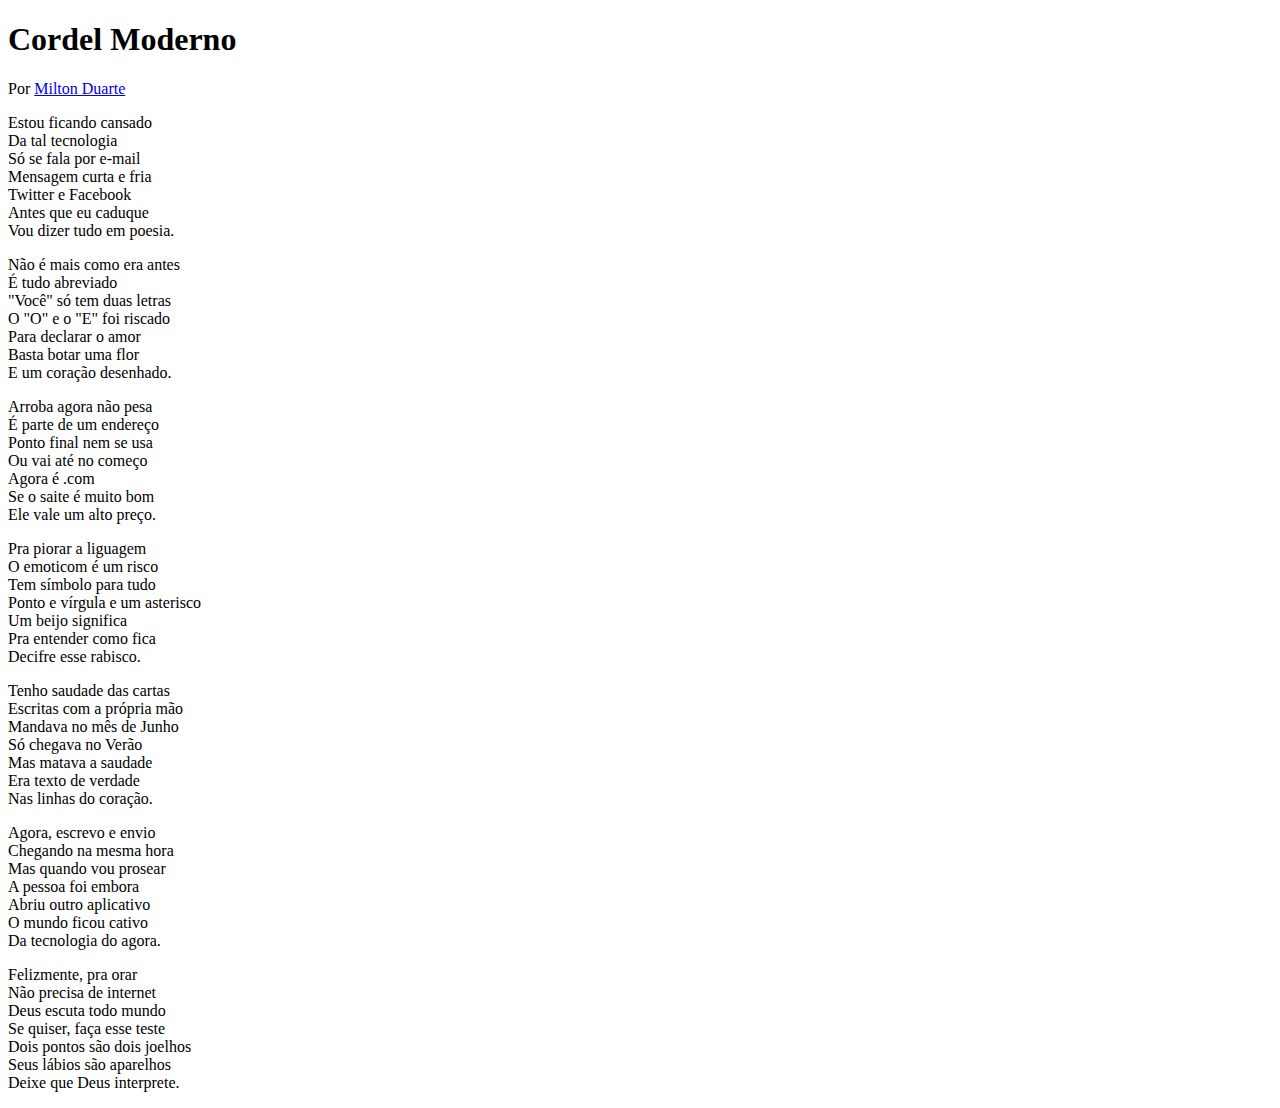
==== Desafios/d012/index.html @ ac15edf5 "update" ====
<!DOCTYPE html>
<html lang="pt-br">
<head>
    <meta charset="UTF-8">
    <meta http-equiv="X-UA-Compatible" content="IE=edge">
    <meta name="viewport" content="width=device-width, initial-scale=1.0">
    <link rel="stylesheet" href="estilo/style.css">
    <title>Cordel Moderno</title>
</head>
<body>
    <header>
        <h1>Cordel Moderno</h1>
        <p>Por <a href="https://www.recantodasletras.com.br/poesias/3186743" target="_blank">Milton Duarte</a></p>
    </header>

    <main>
        <section>
                <p>
                    Estou ficando cansado<br>
                    Da tal tecnologia<br>
                    Só se fala por e-mail<br>
                    Mensagem curta e fria<br>
                    Twitter e Facebook<br>
                    Antes que eu caduque<br>
                    Vou dizer tudo em poesia.
                </p>
        </section>

        <section>
                <p>
                    Não é mais como era antes<br>
                    É tudo abreviado<br>
                    "Você" só tem duas letras<br>
                    O "O" e o "E" foi riscado<br>
                    Para declarar o amor<br>
                    Basta botar uma flor<br>
                    E um coração desenhado.
                </p>
        </section>

        <section>
                <p>
                    Arroba agora não pesa<br>
                    É parte de um endereço<br>
                    Ponto final nem se usa<br>
                    Ou vai até no começo<br>
                    Agora é .com<br>
                    Se o saite é muito bom<br>
                    Ele vale um alto preço.
                </p>

                <p>
                    Pra piorar a liguagem<br>
                    O emoticom é um risco<br>
                    Tem símbolo para tudo<br>
                    Ponto e vírgula e um asterisco<br>
                    Um beijo significa<br>
                    Pra entender como fica<br>
                    Decifre esse rabisco.
                </p>
        </section>

        <section>
                <p>
                    Tenho saudade das cartas<br>
                    Escritas com a própria mão<br>
                    Mandava no mês de Junho<br>
                    Só chegava no Verão<br>
                    Mas matava a saudade<br>
                    Era texto de verdade<br>
                    Nas linhas do coração.
                </p>
        </section>
            <p>
                Agora, escrevo e envio<br>
                Chegando na mesma hora<br>
                Mas quando vou prosear<br>
                A pessoa foi embora<br>
                Abriu outro aplicativo<br>
                O mundo ficou cativo<br>
                Da tecnologia do agora.
            </p>

            <p>
                Felizmente, pra orar<br>
                Não precisa de internet<br>
                Deus escuta todo mundo<br>
                Se quiser, faça esse teste<br>
                Dois pontos são dois joelhos<br>
                Seus lábios são aparelhos<br>
                Deixe que Deus interprete.
            </p>
    </main>
</body>
</html>
---- Desafios/d012/estilo/style.css ----
@charset "UTF-*";
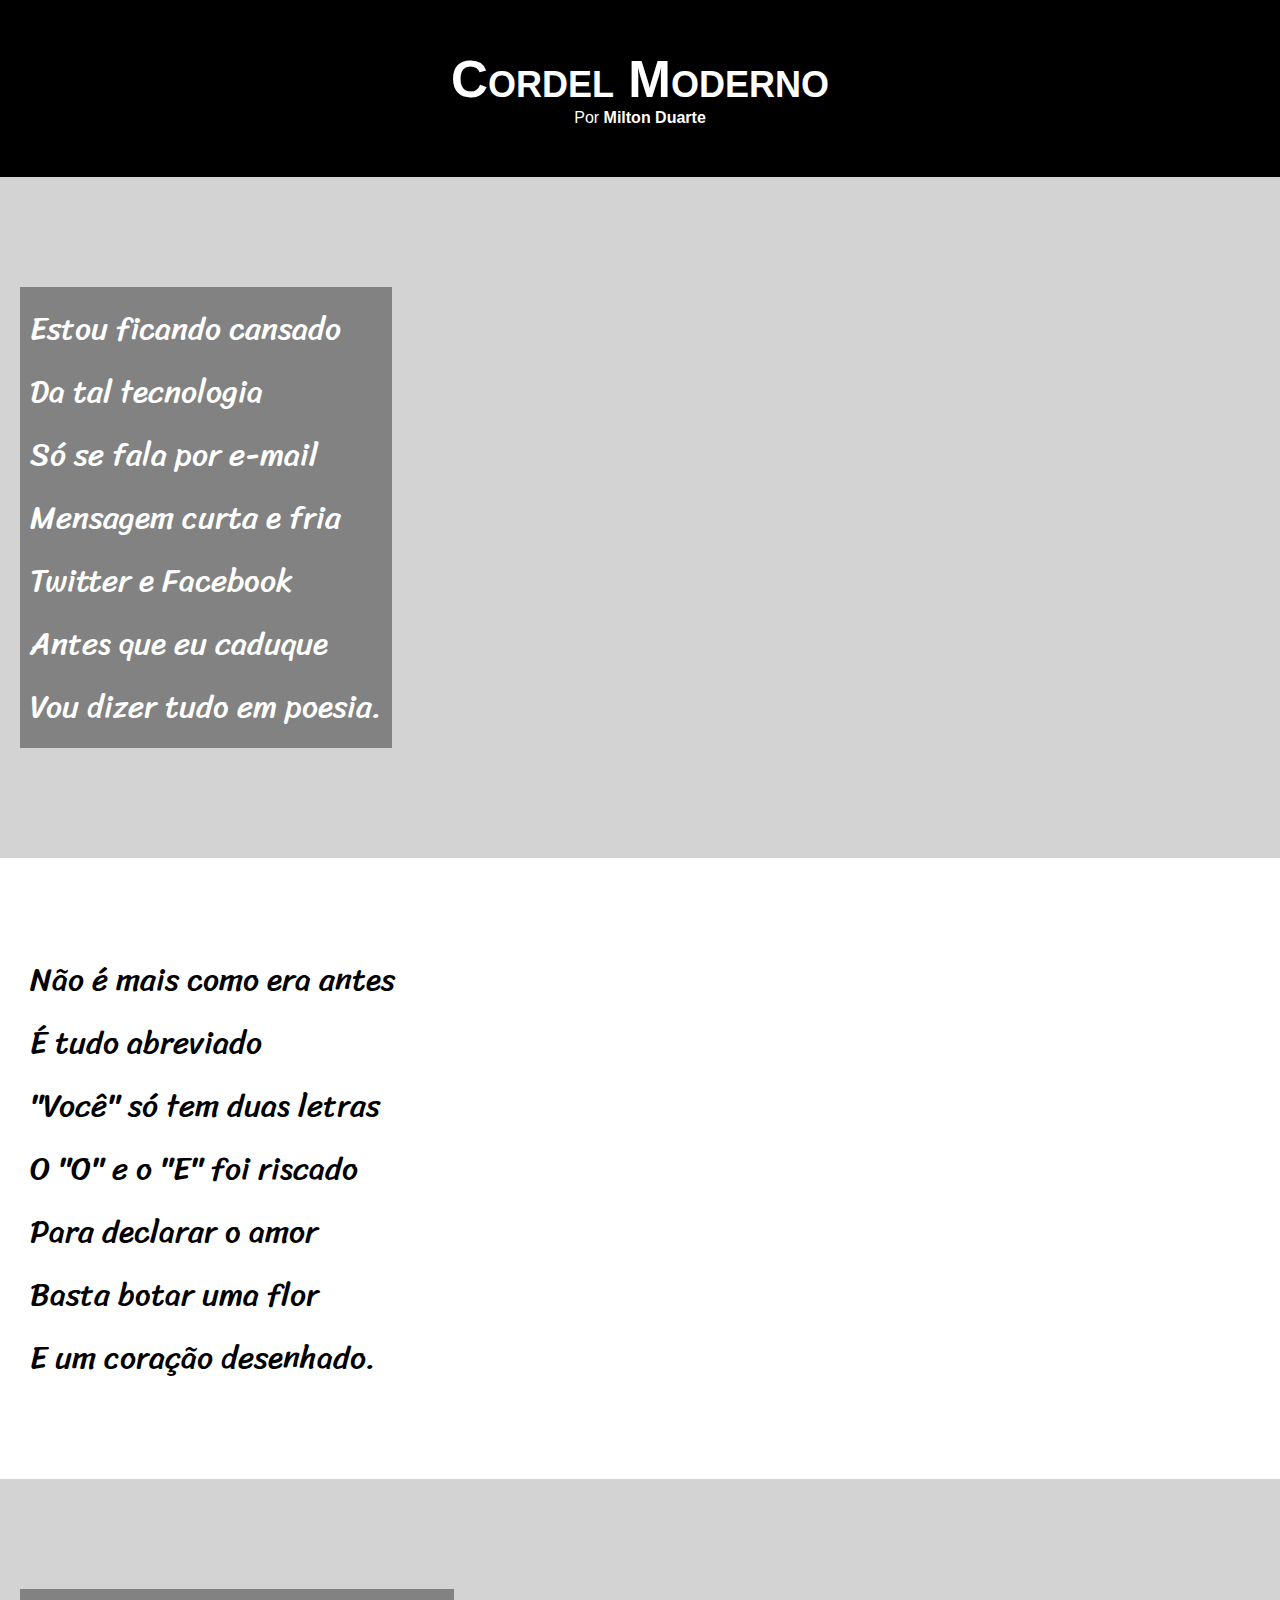
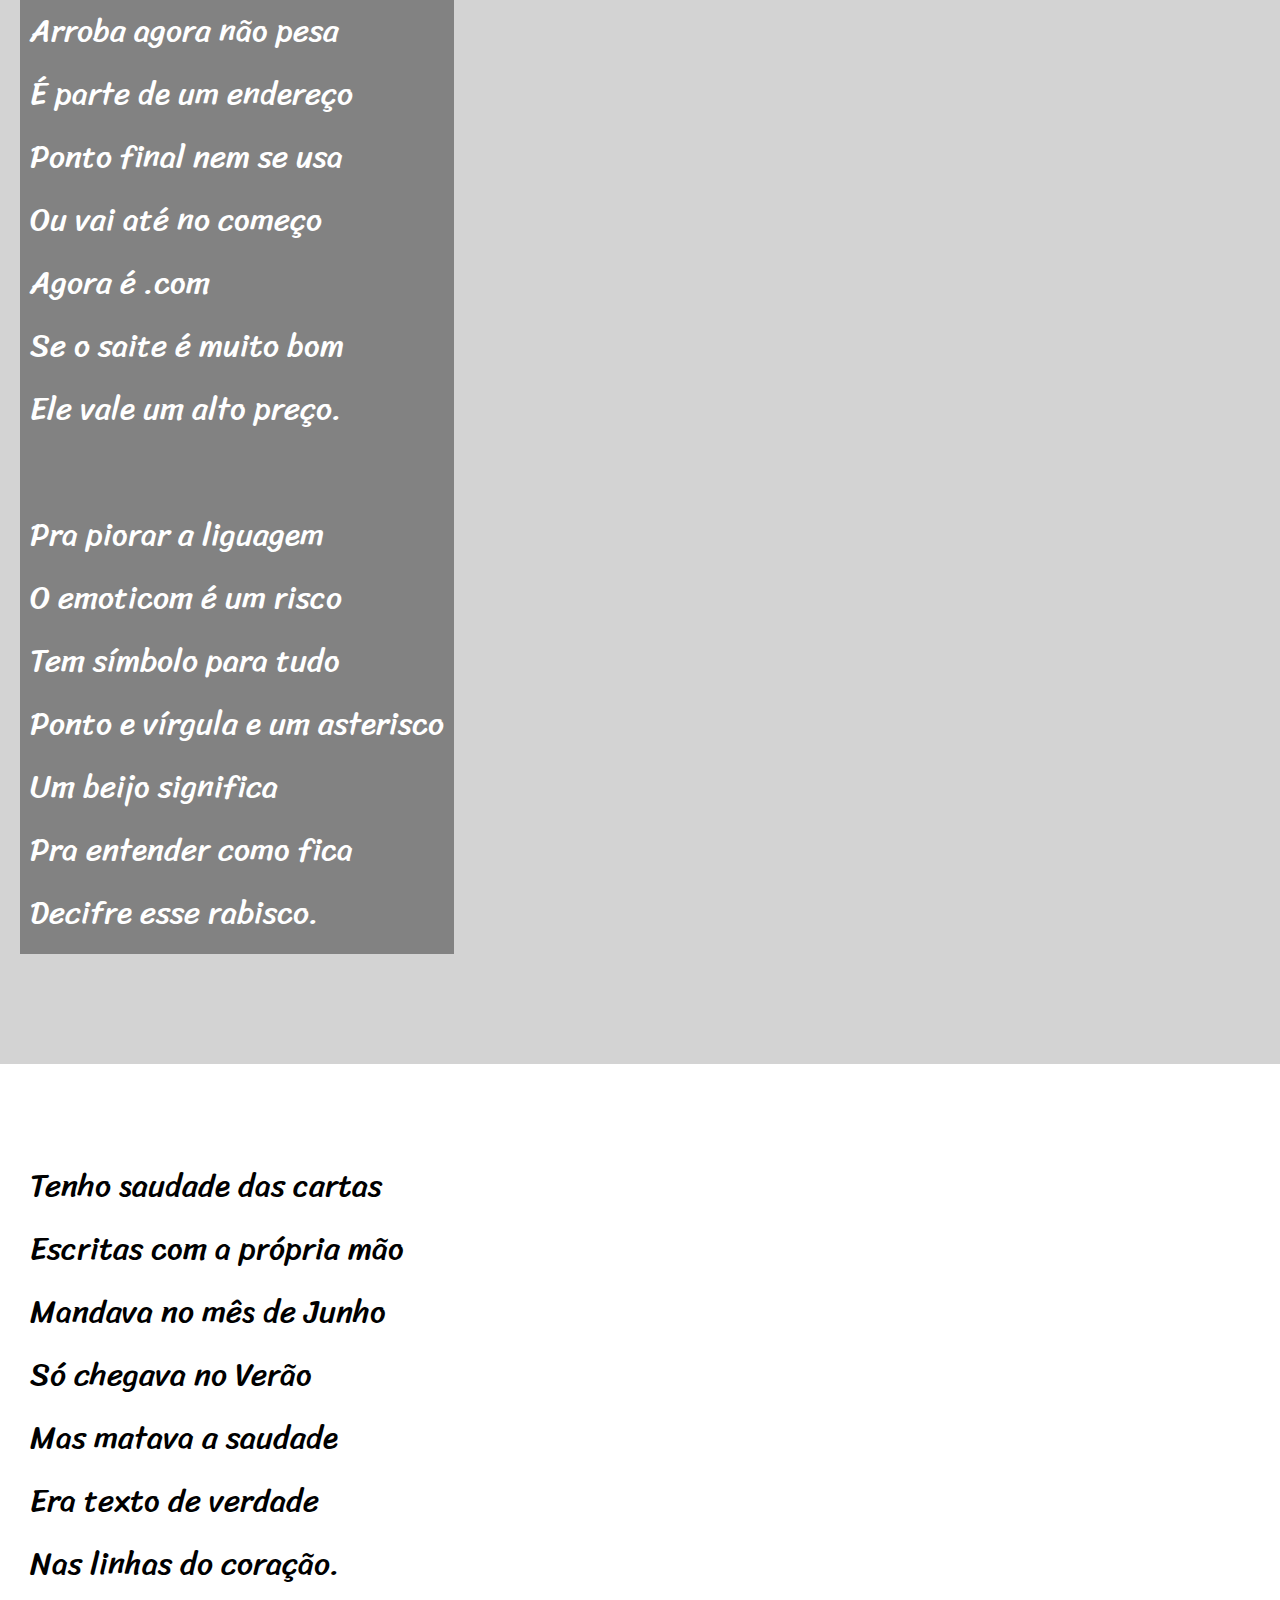
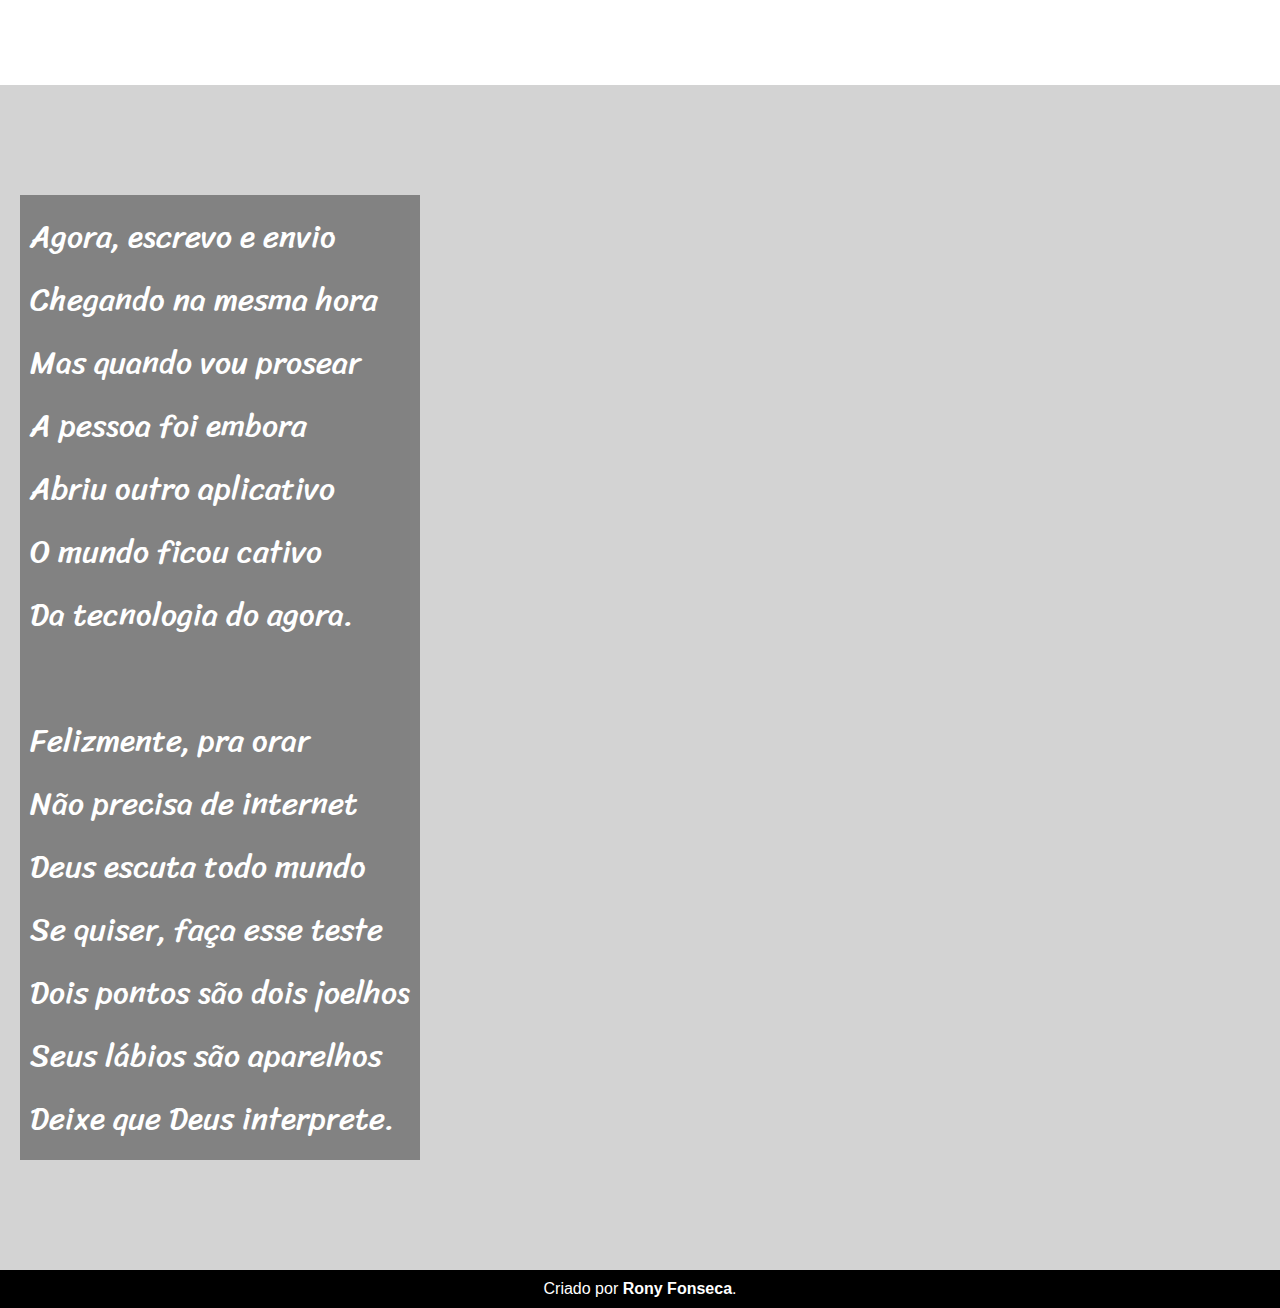
==== commit 96006ace: "update" ====
--- a/Desafios/d012/index.html
+++ b/Desafios/d012/index.html
@@ -14,7 +14,7 @@
     </header>
 
     <main>
-        <section>
+        <section class="imagem">
                 <p>
                     Estou ficando cansado<br>
                     Da tal tecnologia<br>
@@ -26,7 +26,7 @@
                 </p>
         </section>
 
-        <section>
+        <section class="normal">
                 <p>
                     Não é mais como era antes<br>
                     É tudo abreviado<br>
@@ -38,7 +38,7 @@
                 </p>
         </section>
 
-        <section>
+        <section class="imagem">
                 <p>
                     Arroba agora não pesa<br>
                     É parte de um endereço<br>
@@ -46,10 +46,8 @@
                     Ou vai até no começo<br>
                     Agora é .com<br>
                     Se o saite é muito bom<br>
-                    Ele vale um alto preço.
-                </p>
-
-                <p>
+                    Ele vale um alto preço.<br>
+                    <br>
                     Pra piorar a liguagem<br>
                     O emoticom é um risco<br>
                     Tem símbolo para tudo<br>
@@ -60,7 +58,7 @@
                 </p>
         </section>
 
-        <section>
+        <section class="normal">
                 <p>
                     Tenho saudade das cartas<br>
                     Escritas com a própria mão<br>
@@ -71,6 +69,8 @@
                     Nas linhas do coração.
                 </p>
         </section>
+        
+        <section class="imagem">
             <p>
                 Agora, escrevo e envio<br>
                 Chegando na mesma hora<br>
@@ -78,10 +78,8 @@
                 A pessoa foi embora<br>
                 Abriu outro aplicativo<br>
                 O mundo ficou cativo<br>
-                Da tecnologia do agora.
-            </p>
-
-            <p>
+                Da tecnologia do agora.<br>
+                <br>
                 Felizmente, pra orar<br>
                 Não precisa de internet<br>
                 Deus escuta todo mundo<br>
@@ -90,6 +88,10 @@
                 Seus lábios são aparelhos<br>
                 Deixe que Deus interprete.
             </p>
+        </section>
     </main>
+    <footer>
+        <p>Criado por <a href="#">Rony Fonseca</a>.</p>
+    </footer>
 </body>
 </html>--- a/Desafios/d012/estilo/style.css
+++ b/Desafios/d012/estilo/style.css
@@ -1 +1,75 @@
-@charset "UTF-*";+@charset "UTF-*";
+
+@import url('https://fonts.googleapis.com/css2?family=Passion+One&display=swap');
+
+@import url('https://fonts.googleapis.com/css2?family=Sriracha&display=swap');
+
+* {
+    padding: 0;
+    margin: 0;
+    color: white;
+}
+
+:root {
+    --font-normal: Verdana, Geneva, Tahoma, sans-serif;
+    --font-destaque: 'Passion One', cursive;
+    --font-escrita: 'Sriracha', cursive;
+}
+
+html, body {
+    min-height: 100vh;
+    font-family: var(--font-normal);
+}
+
+header {
+    background-color: black;
+    text-align: center;
+    padding: 50px;
+}
+
+header > h1 {
+    font-variant: small-caps;
+    font-size: 4vw;
+}
+
+a {
+    font-weight: bolder;
+    text-decoration: none;
+}
+
+a:hover {
+    text-decoration: underline;
+}
+
+section {
+    padding-top: 10vh;
+    padding-bottom: 10vh;
+    font-family:  var(--font-escrita);
+}
+
+section > p {
+    margin-left: 30px;
+    line-height: 2em;
+    font-size: 3.5vh;
+}
+
+.imagem {
+    background-color: lightgray;
+}
+
+.imagem > p {
+    background-color: rgba(0, 0, 0, 0.384);
+    padding: 10px;
+    display: inline-block;
+    margin: 20px;
+}
+
+.normal > p {
+    color: black;
+}
+
+footer {
+    background-color: black;
+    padding: 10px;
+    text-align: center;
+}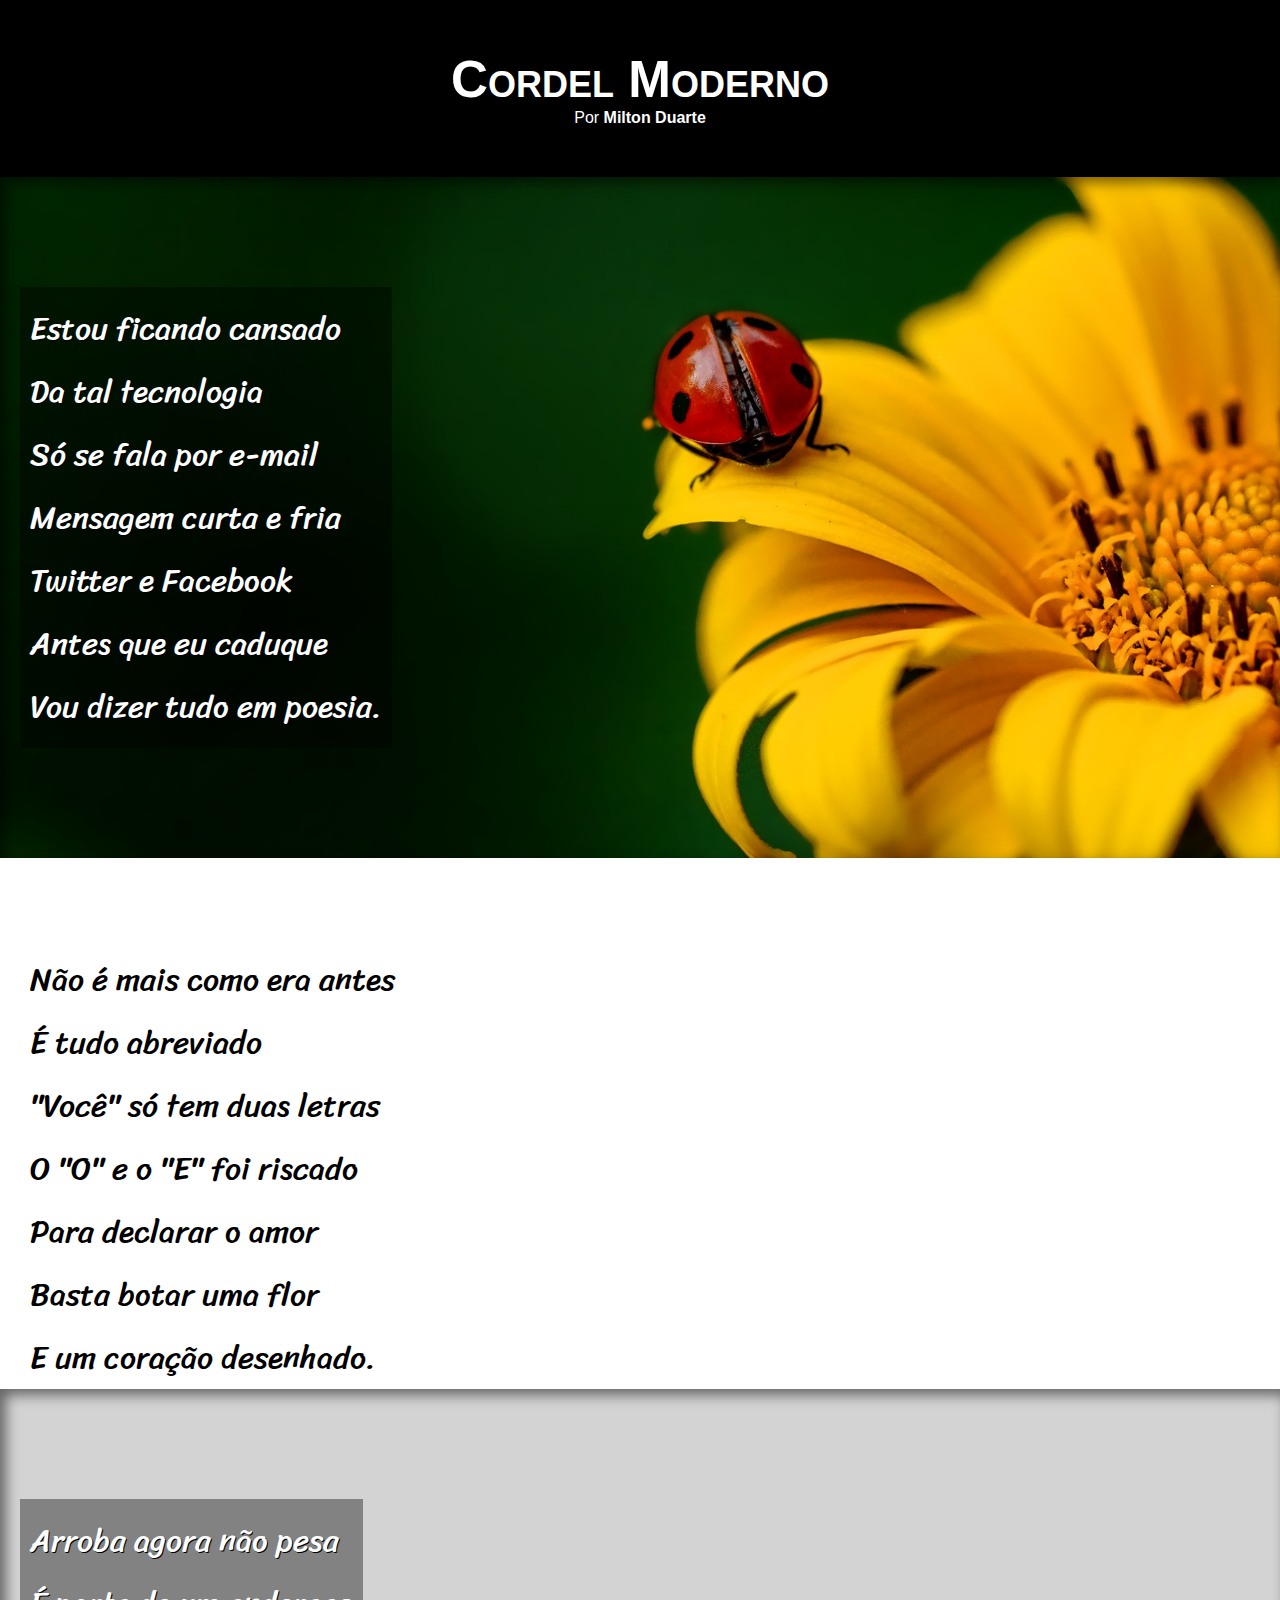
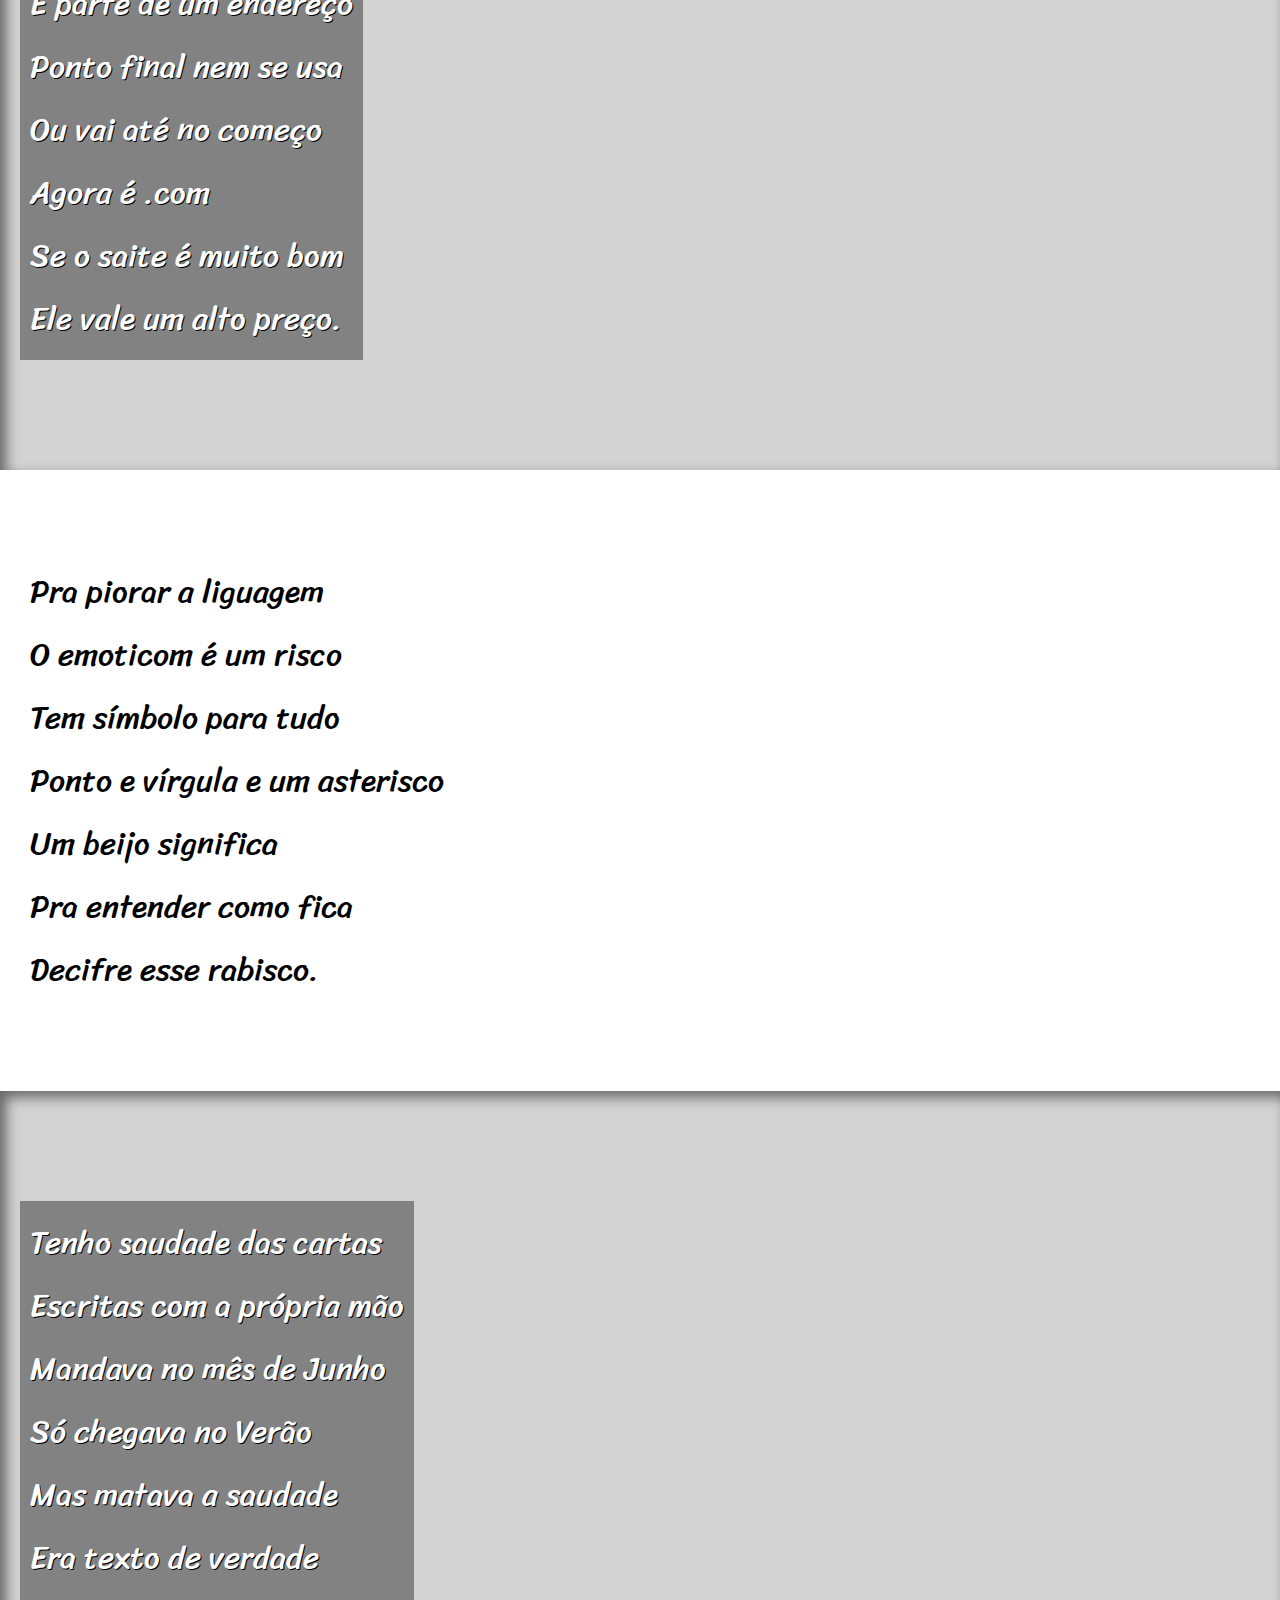
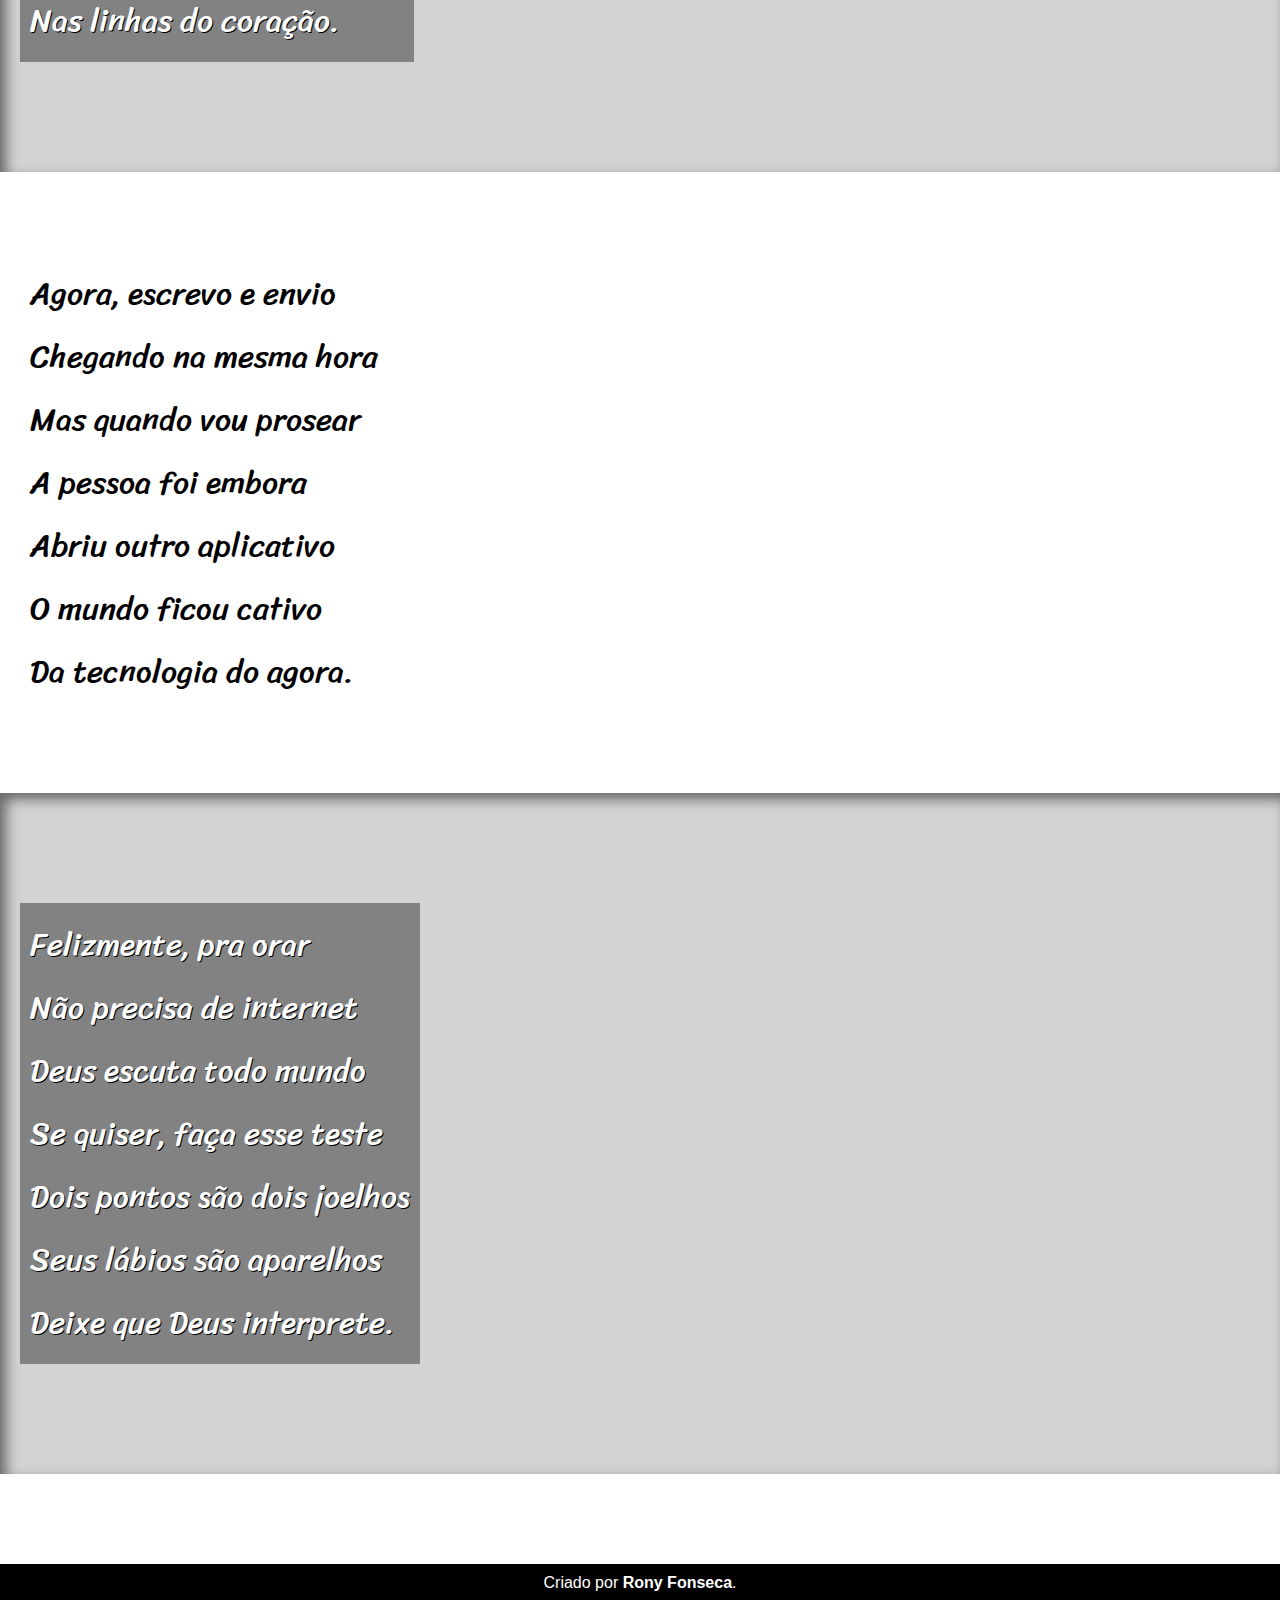
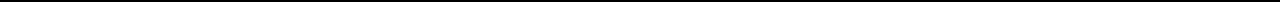
==== commit fc8db4a4: "update" ====
--- a/Desafios/d012/index.html
+++ b/Desafios/d012/index.html
@@ -14,7 +14,7 @@
     </header>
 
     <main>
-        <section class="imagem">
+        <section class="imagem" id="image01">
                 <p>
                     Estou ficando cansado<br>
                     Da tal tecnologia<br>
@@ -36,29 +36,30 @@
                     Basta botar uma flor<br>
                     E um coração desenhado.
                 </p>
+        <section class="imagem" id="image02">
+            <p>
+                Arroba agora não pesa<br>
+                É parte de um endereço<br>
+                Ponto final nem se usa<br>
+                Ou vai até no começo<br>
+                Agora é .com<br>
+                Se o saite é muito bom<br>
+                Ele vale um alto preço.
+            </p>
+        </section>
+        <section class="normal">
+            <p>
+                Pra piorar a liguagem<br>
+                O emoticom é um risco<br>
+                Tem símbolo para tudo<br>
+                Ponto e vírgula e um asterisco<br>
+                Um beijo significa<br>
+                Pra entender como fica<br>
+                Decifre esse rabisco.
+            </p>
         </section>
 
-        <section class="imagem">
-                <p>
-                    Arroba agora não pesa<br>
-                    É parte de um endereço<br>
-                    Ponto final nem se usa<br>
-                    Ou vai até no começo<br>
-                    Agora é .com<br>
-                    Se o saite é muito bom<br>
-                    Ele vale um alto preço.<br>
-                    <br>
-                    Pra piorar a liguagem<br>
-                    O emoticom é um risco<br>
-                    Tem símbolo para tudo<br>
-                    Ponto e vírgula e um asterisco<br>
-                    Um beijo significa<br>
-                    Pra entender como fica<br>
-                    Decifre esse rabisco.
-                </p>
-        </section>
-
-        <section class="normal">
+        <section class="imagem" id="image03">
                 <p>
                     Tenho saudade das cartas<br>
                     Escritas com a própria mão<br>
@@ -70,7 +71,7 @@
                 </p>
         </section>
         
-        <section class="imagem">
+        <section class="normal">
             <p>
                 Agora, escrevo e envio<br>
                 Chegando na mesma hora<br>
@@ -78,8 +79,11 @@
                 A pessoa foi embora<br>
                 Abriu outro aplicativo<br>
                 O mundo ficou cativo<br>
-                Da tecnologia do agora.<br>
-                <br>
+                Da tecnologia do agora.
+            </p>
+        </section>
+        <section class="imagem" id="image04">
+            <p>
                 Felizmente, pra orar<br>
                 Não precisa de internet<br>
                 Deus escuta todo mundo<br>
--- a/Desafios/d012/estilo/style.css
+++ b/Desafios/d012/estilo/style.css
@@ -53,19 +53,43 @@
     font-size: 3.5vh;
 }
 
-.imagem {
-    background-color: lightgray;
-}
-
-.imagem > p {
+section.imagem > p {
     background-color: rgba(0, 0, 0, 0.384);
     padding: 10px;
     display: inline-block;
     margin: 20px;
+    text-shadow: 1px 1px 0px black;
 }
 
-.normal > p {
+section.normal > p {
     color: black;
+}
+
+section.imagem {
+    background-color: lightgray;
+    background-attachment: fixed;
+    box-shadow: inset 6px 6px 13px 0px rgba(0, 0, 0, 0.521);
+    background-size: cover;
+}
+
+section#image01 {
+    background-image: url("../imagens/background001.jpg");
+    background-position: right center;
+}
+
+section#image02 {
+    background-image: url("../imagens/background002.jpg");
+    background-position: right top;
+}
+
+section#image03 {
+    background-image: url("../imagens/background002.jpg");
+    background-position: right center;
+}
+
+section#image04 {
+    background-image: url("../imagens/background002.jpg");
+    background-position: right bottom;
 }
 
 footer {
